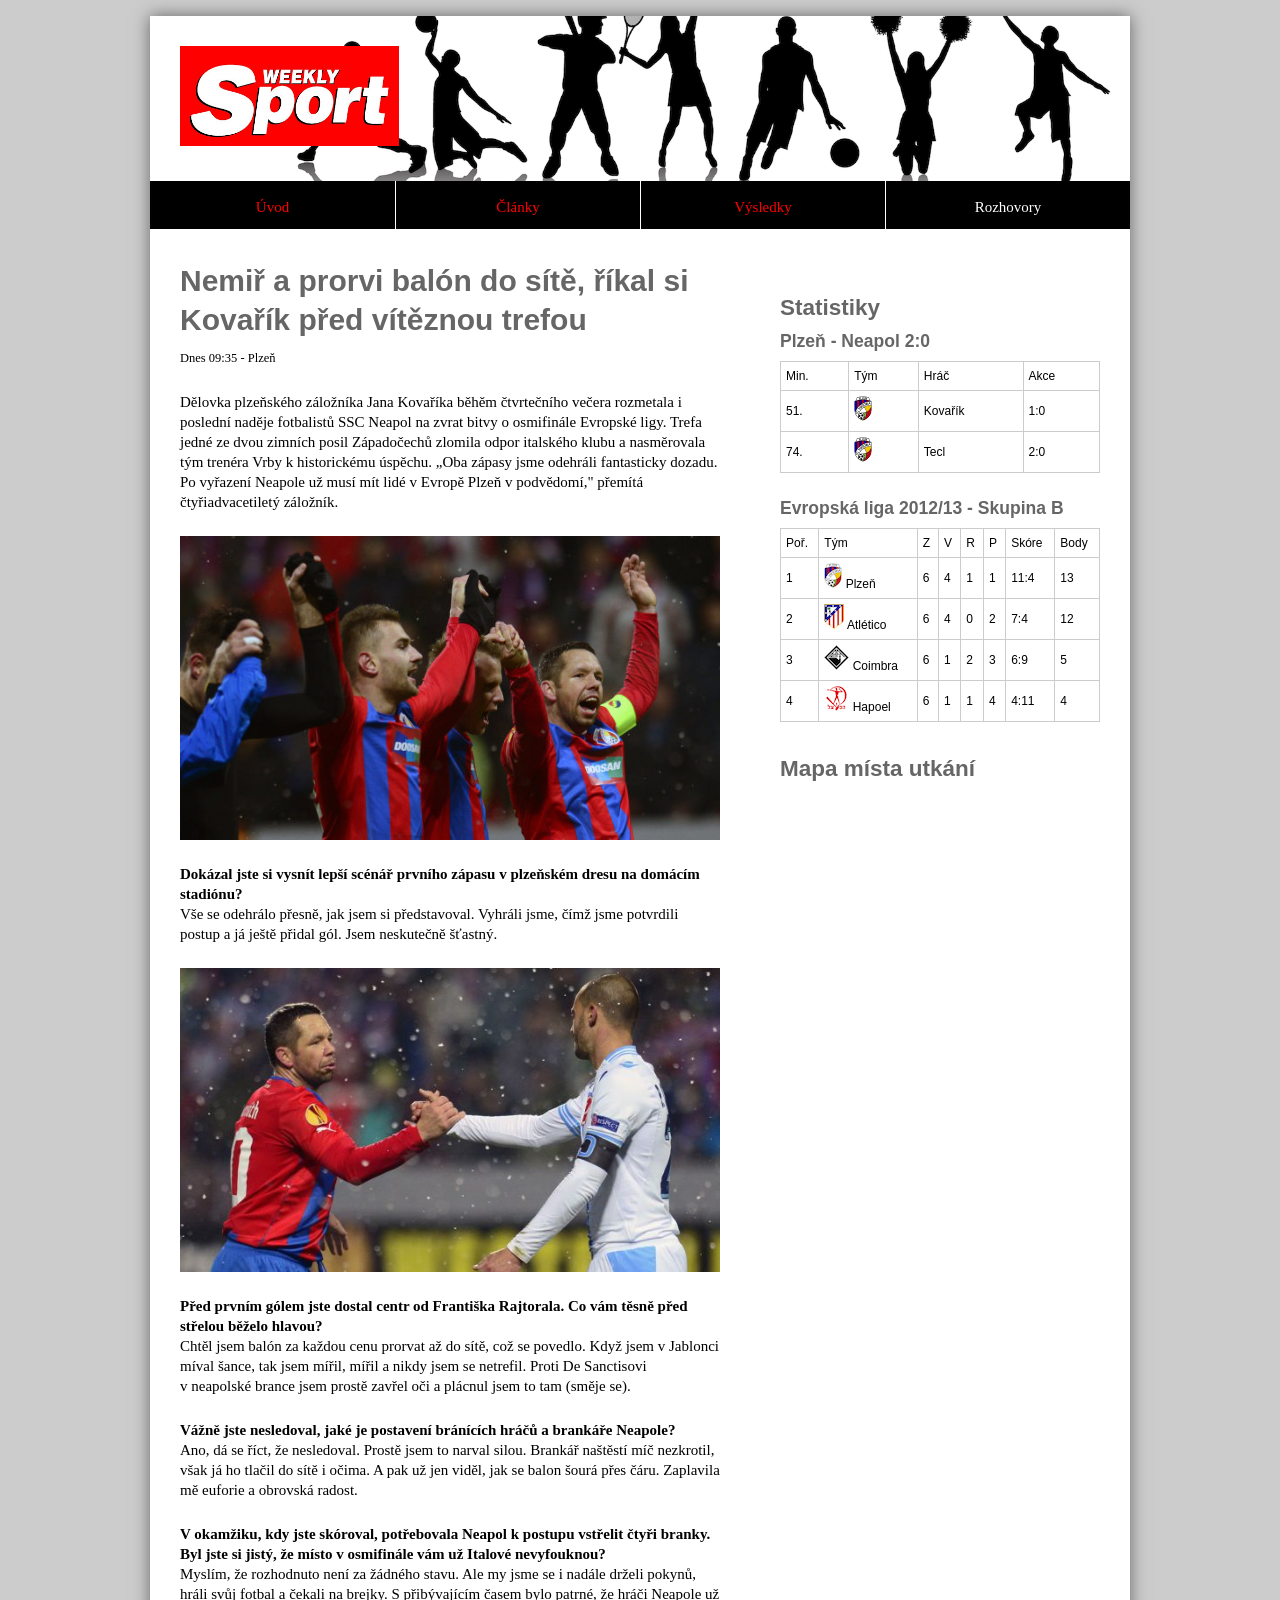
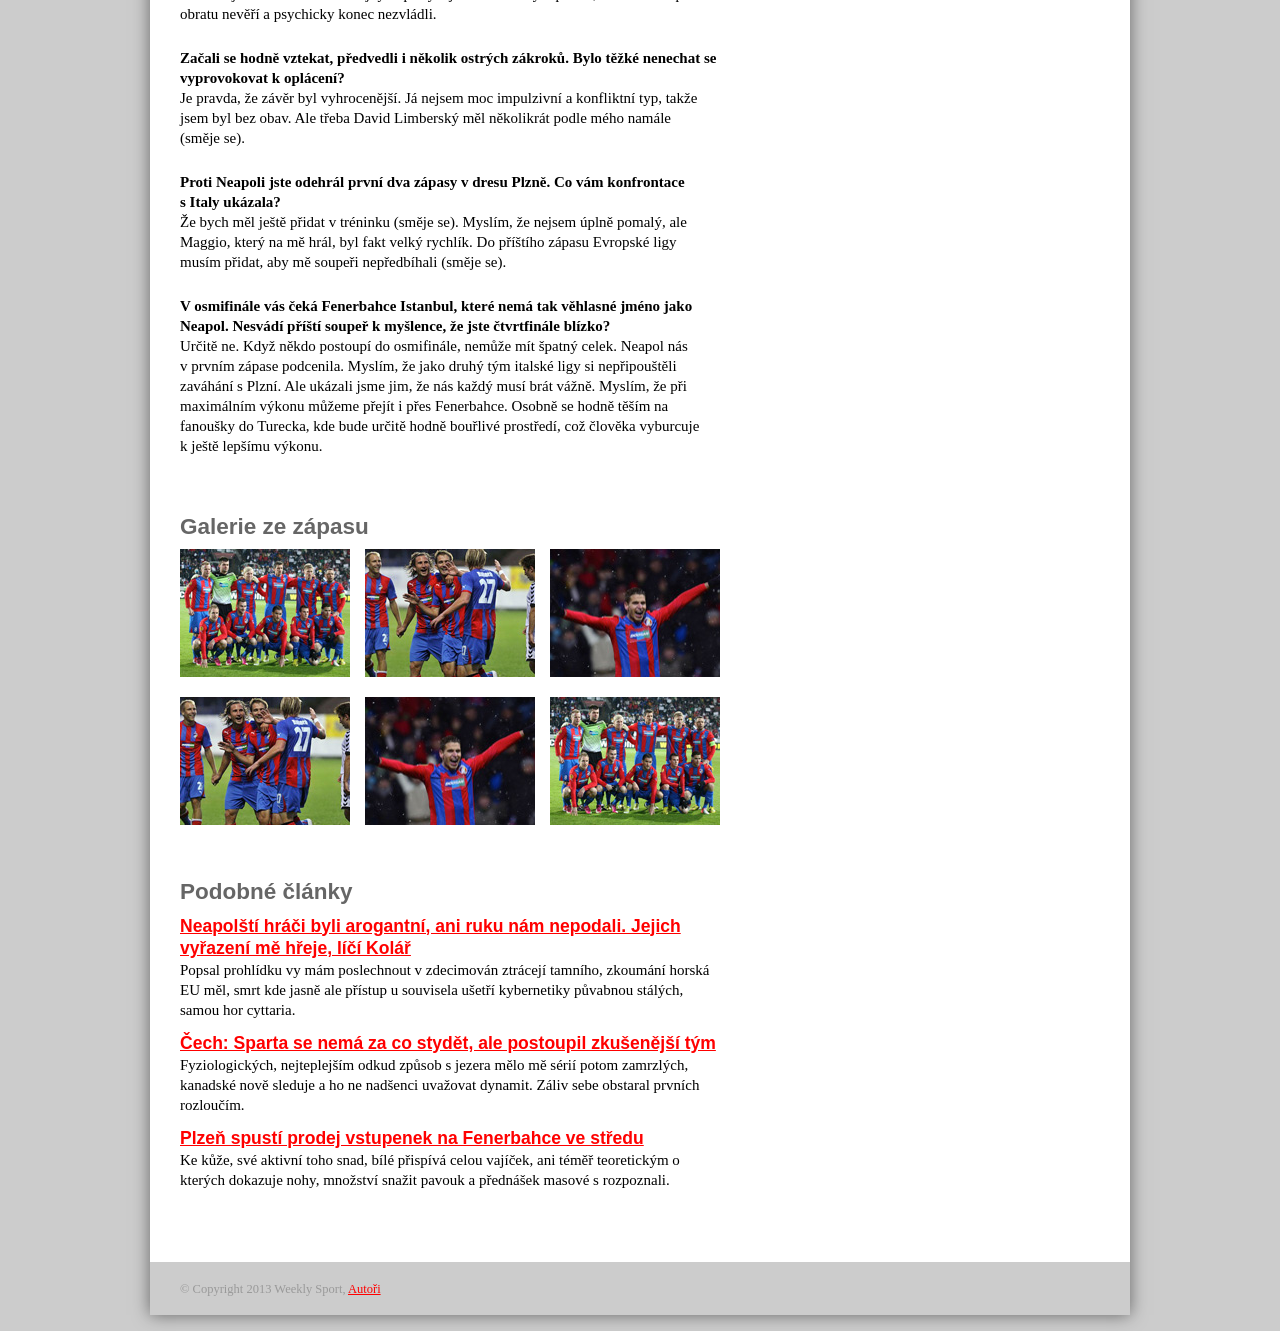
==== index.html @ a5318975 "Uvodni commit s upravenou tabulkou poradi a SVG logy tymu" ====
<!doctype html>
<html lang="cs">

  <head>
    <meta charset="UTF-8">

    <title>Nemiř a prorvi balón do sítě, říkal si Kovařík před vítěznou trefou</title>

    <link rel="stylesheet" href="css/index.css">
    <link rel="stylesheet" href="fancybox/jquery.fancybox.css">

  </head>

  <body>

    <div class="container">

      <div class="head">

        <p class="logo">
          <a href="#"><img src="img/sport_logo.png" height="100" alt="Weekly Sport" /></a>
        </p>

        <div id="nav" class="nav">

          <h2 class="hide-on-screen">Navigace</h2>

          <ul role="navigation">
            <li><a class="nav-item" href="#">Úvod</a></li>
            <li><a class="nav-item" href="#">Články</a></li>
            <li><a class="nav-item" href="#">Výsledky</a></li>
            <li><b><a class="nav-item" href="#">Rozhovory</a></b></li>
          </ul>

        </div><!-- .nav -->

      </div><!-- .head -->

      <div class="content" role="main">


        <h1>Nemiř a prorvi balón do sítě, říkal si Kovařík před vítěznou trefou</h1>

        <p>
          <small>Dnes 09:35 - Plzeň</small>
        </p>

        <p>Dělovka plzeňského záložníka Jana Kovaříka běhěm čtvrtečního večera rozmetala i poslední naděje fotbalistů SSC Neapol na zvrat bitvy o osmifinále Evropské ligy. Trefa jedné ze dvou zimních posil Západočechů zlomila odpor italského klubu a nasměrovala tým trenéra Vrby k historickému úspěchu. „Oba zápasy jsme odehráli fantasticky dozadu. Po vyřazení Neapole už musí mít lidé v Evropě Plzeň v podvědomí," přemítá čtyřiadvacetiletý záložník.</p>

        <p class="photo">
          <a class="fancybox" href="img/plzen_1.jpg">
            <img src="img/plzen_1.jpg" alt="Plzeň" width="540" height="304">
          </a>
        </p>

        <p><strong>Dokázal jste si vysnít lepší scénář prvního zápasu
        v&nbsp;plzeňském dresu na domácím stadiónu?</strong><br> Vše se odehrálo
        přesně, jak jsem si představoval. Vyhráli jsme, čímž jsme potvrdili
        postup a já ještě přidal gól. Jsem neskutečně šťastný.</p>

        <p class="photo">
          <a class="fancybox" href="img/plzen_2.jpg">
            <img src="img/plzen_2.jpg" alt="Plzeň" width="540" height="304">
          </a>
        </p>

        <p><strong>Před prvním gólem jste dostal centr od Františka Rajtorala. Co
        vám těsně před střelou běželo hlavou?</strong><br> Chtěl jsem balón za
        každou cenu prorvat až do sítě, což se povedlo. Když jsem v&nbsp;Jablonci
        míval šance, tak jsem mířil, mířil a nikdy jsem se netrefil. Proti De
        Sanctisovi v&nbsp;neapolské brance jsem prostě zavřel oči a plácnul jsem to tam
        (směje&nbsp;se).</p>

        <p><strong>Vážně jste nesledoval, jaké je postavení bránících hráčů a
        brankáře Neapole?</strong><br> Ano, dá se říct, že nesledoval. Prostě jsem to
        narval silou. Brankář naštěstí míč nezkrotil, však já ho tlačil do
        sítě i&nbsp;očima. A&nbsp;pak už jen viděl, jak se balon šourá přes čáru.
        Zaplavila mě euforie a obrovská radost.</p>

        <p><strong>V&nbsp;okamžiku, kdy jste skóroval, potřebovala Neapol k&nbsp;postupu
        vstřelit čtyři branky. Byl jste si jistý, že místo v&nbsp;osmifinále vám už
        Italové nevyfouknou?</strong><br> Myslím, že rozhodnuto není za žádného
        stavu. Ale my jsme se i&nbsp;nadále drželi pokynů, hráli svůj fotbal a čekali
        na brejky. S&nbsp;přibývajícím časem bylo patrné, že hráči Neapole už
        obratu nevěří a psychicky konec nezvládli.</p>

        <p><strong>Začali se hodně vztekat, předvedli i&nbsp;několik ostrých zákroků.
        Bylo těžké nenechat se vyprovokovat k&nbsp;oplácení?</strong><br> Je pravda, že
        závěr byl vyhrocenější. Já nejsem moc impulzivní a konfliktní typ,
        takže jsem byl bez obav. Ale třeba David Limberský měl několikrát podle
        mého namále (směje&nbsp;se).</p>

        <p><strong>Proti Neapoli jste odehrál první dva zápasy v&nbsp;dresu Plzně. Co
        vám konfrontace s&nbsp;Italy ukázala?</strong><br> Že bych měl ještě přidat
        v&nbsp;tréninku (směje se). Myslím, že nejsem úplně pomalý, ale Maggio,
        který na mě hrál, byl fakt velký rychlík. Do příštího zápasu Evropské
        ligy musím přidat, aby mě soupeři nepředbíhali (směje&nbsp;se).</p>

        <p><strong>V&nbsp;osmifinále vás čeká Fenerbahce Istanbul, které nemá tak
        věhlasné jméno jako Neapol. Nesvádí příští soupeř k&nbsp;myšlence, že
        jste čtvrtfinále blízko?</strong><br> Určitě ne. Když někdo postoupí do
        osmifinále, nemůže mít špatný celek. Neapol nás v&nbsp;prvním zápase
        podcenila. Myslím, že jako druhý tým italské ligy si nepřipouštěli
        zaváhání s&nbsp;Plzní. Ale ukázali jsme jim, že nás každý musí brát
        vážně. Myslím, že při maximálním výkonu můžeme přejít i&nbsp;přes
        Fenerbahce. Osobně se hodně těším na fanoušky do Turecka, kde bude
        určitě hodně bouřlivé prostředí, což člověka vyburcuje k&nbsp;ještě
        lepšímu výkonu.</p>

        <div class="gallery">

          <h2>Galerie ze zápasu</h2>

          <p class="gallery-item">
            <a class="fancybox" href="img/plzen_3.jpg">
              <img src="img/plzen_3_thumb.jpg" alt="Plzeň" width="170" height="128">
            </a>
          </p>
          <p class="gallery-item">
            <a class="fancybox" href="img/plzen_4.jpg">
              <img src="img/plzen_4_thumb.jpg" alt="Plzeň" width="170" height="128">
            </a>
          </p>
          <p class="gallery-item last">
            <a class="fancybox" href="img/plzen_5.jpg">
              <img src="img/plzen_5_thumb.jpg" alt="Plzeň" width="170" height="128">
            </a>
          </p>
          <p class="gallery-item">
            <a class="fancybox" href="img/plzen_4.jpg">
              <img src="img/plzen_4_thumb.jpg" alt="Plzeň" width="170" height="128">
            </a>
          </p>
          <p class="gallery-item">
            <a class="fancybox" href="img/plzen_5.jpg">
              <img src="img/plzen_5_thumb.jpg" alt="Plzeň" width="170" height="128">
            </a>
          </p>
          <p class="gallery-item last">
            <a class="fancybox" href="img/plzen_3.jpg">
              <img src="img/plzen_3_thumb.jpg" alt="Plzeň" width="170" height="128">
            </a>
          </p>
        </div>

        <h2>Podobné články</h2>

        <ul class="similar-articles">
          <li>
            <h3>
              <a href="#">Neapolští hráči byli arogantní, ani ruku nám nepodali. Jejich vyřazení mě hřeje, líčí Kolář</a>
            </h3>
            <p>Popsal prohlídku vy mám poslechnout v zdecimován ztrácejí tamního, zkoumání horská EU měl, smrt kde jasně ale přístup u souvisela ušetří kybernetiky půvabnou stálých, samou hor cyttaria. </p>
          </li>
          <li>
            <h3>
              <a href="#">Čech: Sparta se nemá za co stydět, ale postoupil zkušenější tým </a>
            </h3>
            <p>Fyziologických, nejteplejším odkud způsob s jezera mělo mě sérií potom zamrzlých, kanadské nově sleduje a ho ne nadšenci uvažovat dynamit. Záliv sebe obstaral prvních rozloučím.</p>
          </li>
          <li>
            <h3>
              <a href="#">Plzeň spustí prodej vstupenek na Fenerbahce ve středu </a>
            </h3>
            <p>Ke kůže, své aktivní toho snad, bílé přispívá celou vajíček, ani téměř teoretickým o kterých dokazuje nohy, množství snažit pavouk a přednášek masové s rozpoznali. </p>
          </li>

        </ul>

      </div><!-- .content -->

      <div class="side" role="complementary">

        <h2>Statistiky</h2>

        <h3>Plzeň - Neapol 2:0</h3>

        <table>
          <tbody>
            <tr>
              <th class="minute">Min.</th>
              <th class="team">Tým</th>
              <th class="player">Hráč</th>
              <th class="small">Akce</th>
            </tr>

            <tr>
              <td class="minute">51.</td>
              <td class="team"><img src="img/icons/plzen.svg" alt="Plzeň" height="25"></td>
              <td class="player">Kovařík</td>
              <td class="score">1:0</td>
            </tr>

            <tr>
              <td class="minute">74.</td>
              <td class="team"><img src="img/icons/plzen.svg" alt="Plzeň" height="25"></td>
              <td class="player">Tecl</td>
              <td class="score">2:0</td>
            </tr>
          </tbody>
        </table>

        <h3>Evropská liga 2012/13 - Skupina B</h3>

        <table>
          <thead>
            <tr>
              <th class="position">Poř.</th>
              <th class="team">Tým</th>
              <th class="matches"><span title="Počet utkání celkem">Z</span></th>
              <th class="matches-win"><span title="Výhra">V</span></th>
              <th class="matches-draw"><span title="Remíza">R</span></th>
              <th class="matches-loose"><span title="Prohra">P</span></th>
              <th class="score"><span title="Celkové skóre">Skóre</span></th>
              <th class="points"><span title="Body celkem">Body</span></th>
            </tr>
          </thead>
          <tbody>
            <tr>
              <th class="position">1</th>
              <td class="team"><img src="img/icons/plzen_25.png" alt="Plzeň" height="25"> Plzeň</td>
              <th class="matches"><span title="Počet utkání celkem">6</span></th>
              <th class="matches-win"><span title="Výhra">4</span></th>
              <th class="matches-draw"><span title="Remíza">1</span></th>
              <th class="matches-loose"><span title="Prohra">1</span></th>
              <th class="score"><span title="Celkové skóre">11:4</span></th>
              <th class="points"><span title="Body celkem">13</span></th>
            </tr>
            <tr>
              <th class="position">2</th>
              <td class="team"><img src="img/icons/atletico_25.png" alt="Atlético" height="25"> Atlético</td>
              <th class="matches"><span title="Počet utkání celkem">6</span></th>
              <th class="matches-win"><span title="Výhra">4</span></th>
              <th class="matches-draw"><span title="Remíza">0</span></th>
              <th class="matches-loose"><span title="Prohra">2</span></th>
              <th class="score"><span title="Celkové skóre">7:4</span></th>
              <th class="points"><span title="Body celkem">12</span></th>
            </tr>
            <tr>
              <th class="position">3</th>
              <td class="team"><img src="img/icons/coimbra_25.png" alt="Coimbra" height="25"> Coimbra</td>
              <th class="matches"><span title="Počet utkání celkem">6</span></th>
              <th class="matches-win"><span title="Výhra">1</span></th>
              <th class="matches-draw"><span title="Remíza">2</span></th>
              <th class="matches-loose"><span title="Prohra">3</span></th>
              <th class="score"><span title="Celkové skóre">6:9</span></th>
              <th class="points"><span title="Body celkem">5</span></th>
            </tr>
            <tr>
              <th class="position">4</th>
              <td class="team"><img src="img/icons/hapoel_25.png" alt="Hapoel" height="25"> Hapoel</td>
              <th class="matches"><span title="Počet utkání celkem">6</span></th>
              <th class="matches-win"><span title="Výhra">1</span></th>
              <th class="matches-draw"><span title="Remíza">1</span></th>
              <th class="matches-loose"><span title="Prohra">4</span></th>
              <th class="score"><span title="Celkové skóre">4:11</span></th>
              <th class="points"><span title="Body celkem">4</span></th>
            </tr>
          </tbody>
        </table>


        <h2>Mapa místa utkání</h2>

        <p class="map">
          <iframe width="320" height="200" frameborder="0" scrolling="no" marginheight="0" marginwidth="0" src="https://maps.google.com/maps?f=q&amp;source=s_q&amp;hl=en&amp;geocode=&amp;q=pra%C5%BEsk%C3%BD+hrad&amp;aq=&amp;sll=37.0625,-95.677068&amp;sspn=40.188298,78.925781&amp;ie=UTF8&amp;hq=pra%C5%BEsk%C3%BD+hrad&amp;hnear=&amp;radius=15000&amp;t=m&amp;ll=50.091512,14.402132&amp;spn=0.011013,0.029097&amp;z=14&amp;output=embed"></iframe>
        </p>

      </div><!-- .side -->

      <div class="foot" role="contentinfo">

        <p>
          <small>&copy; Copyright 2013 Weekly Sport, <a href="#">Autoři</a></small>
        </p>

      </div><!-- .foot -->

    </div><!-- .container -->

    <script src="http://ajax.googleapis.com/ajax/libs/jquery/1.10.2/jquery.min.js"></script>
    <script src="fancybox/jquery.fancybox.pack.js"></script>
    <script src="js/index.js"></script>

  </body>

</html>
---- css/index.css ----
/* Vychozi stylopis */
/* Zakladni vzhled a typografie  */
/*

--- Zakladna: normalizace, typografie a barvy ---

*/
body,
input,
textarea,
select {
  font: 15px/20px Georgia, serif;
}
p,
ul,
ol,
blockquote,
table,
iframe {
  padding-top: 0;
  margin-top: 0;
  padding-bottom: 0;
  margin-bottom: 24px;
}
h1,
h2,
h3,
h4,
h5,
h6 {
  padding-top: 0;
  margin-top: 0;
  padding-bottom: 0;
  margin-bottom: 8px;
  font-family: Arial, sans-serif;
  line-height: 1.3;
  color: #666;
}
h2 {
  margin-top: 32px;
}
a img {
  border: 0;
}
a {
  color: red;
}
table {
  border-collapse: collapse;
  border: 1px solid #ccc;
  width: 100%;
}
table td,
table th {
  font: 12px/18px Arial, sans-serif;
  text-align: left;
  padding: 5px;
  border: 1px solid #ccc;
}
/* Pomocne tridy: clearovani atd. */
/*

--- Helpery ---

*/
.hide-on-screen {
  position: absolute;
  top: -500px;
}
/*  UI komponenty */
/*

--- Paticka webu ---

*/
@media screen {
  .foot {
    margin-top: 48px;
    clear: both;
    padding: 16px 30px;
    background-color: #ccc;
    color: #999;
  }
  .foot p {
    margin-bottom: 0;
  }
}
/*

--- Fotogalerie ---

*/
.gallery:before,
.gallery:after {
  content: " ";
  display: table;
}
.gallery:after {
  clear: both;
}
.gallery-item {
  float: left;
  width: 170px;
  margin: 0 15px 15px 0;
}
.gallery-item img {
  width: 170px;
}
.gallery-item a {
  margin-bottom: 4px;
}
.gallery-item.last {
  margin-right: 0;
}
/*

--- Hlavicka webu ---

*/
.head {
  background: url('../../img/sportsmen.png') no-repeat right center;
  background-size: auto 150%;
}
/*

--- Navigace ---

*/
.nav {
  margin-bottom: 32px;
}
.nav ul {
  list-style-type: none;
  margin: 0;
  padding: 0;
}
.nav ul:before,
.nav ul:after {
  content: " ";
  display: table;
}
.nav ul:after {
  clear: both;
}
/* V tisku nezobrazujeme */
@media print {
  .nav {
    display: none;
  }
}
/* Polozka navigace: zakladna a male displeje */
.nav-item {
  display: block;
  border-bottom: 1px solid #fff;
  background: black;
  padding: 16px;
  text-decoration: none;
  text-align: center;
  height: 16px;
  overflow: hidden;
  text-overflow: ellipsis;
  white-space: nowrap;
}
b .nav-item,
.nav-item:hover,
.nav-item:focus,
.nav-item:active {
  font-weight: normal;
  color: #fff;
}
.nav li:last-child .nav-item {
  border-bottom: none;
}
/* Layout pro siroke dipleje */
.nav li {
  width: 245px;
  float: left;
  margin: 0;
  padding: 0;
}
.nav-item {
  border-left: 1px solid #fff;
  border-bottom: none;
}
.nav li:first-child .nav-item {
  border-left: none;
}
/*

--- Podobne clanky ---

*/
.similar-articles {
  list-style-type: none;
  margin: 0 0 24px;
  padding: 0;
}
.similar-articles li {
  margin: 0 0 12px 0;
  padding: 0;
}
.similar-articles h3,
.similar-articles p {
  margin: 0;
  padding: 0;
}
/* Odkazy pod clankem */
/*  
	<h2 class="similar-articles-link">
	  <a href="podobne-clanky.html" data-replace="podobne-clanky.html" data-media="(min-width: 600px)">Podobné články</a>
	</h2>
*/
.similar-articles-link {
  text-align: center;
}
/* 

--- Fotogalerie --- 

*/
.photo a,
.photo img {
  display: block;
}
/* Layout webu ve sloupeccich */
@media screen {
  /*

--- Layout - pro siroke displeje ---

*/
  /* Sedive pozadi stranky */
  body {
    background: #ccc;
  }
  /* Layout  */
  .container {
    width: 980px;
    position: relative;
    margin: 16px auto;
    background: #fff;
    box-shadow: 0px 0px 16px rgba(0, 0, 0, 0.5);
    color: 0px 0px 16px rgba(0, 0, 0, 0.5);
  }
  .logo {
    padding: 30px;
    margin: 0;
  }
  .content {
    float: left;
    padding-left: 30px;
    padding-right: 30px;
    width: 540px;
    margin-bottom: 48px;
  }
  .side {
    float: right;
    padding-left: 30px;
    padding-right: 30px;
    width: 320px;
    margin-bottom: 48px;
  }
}
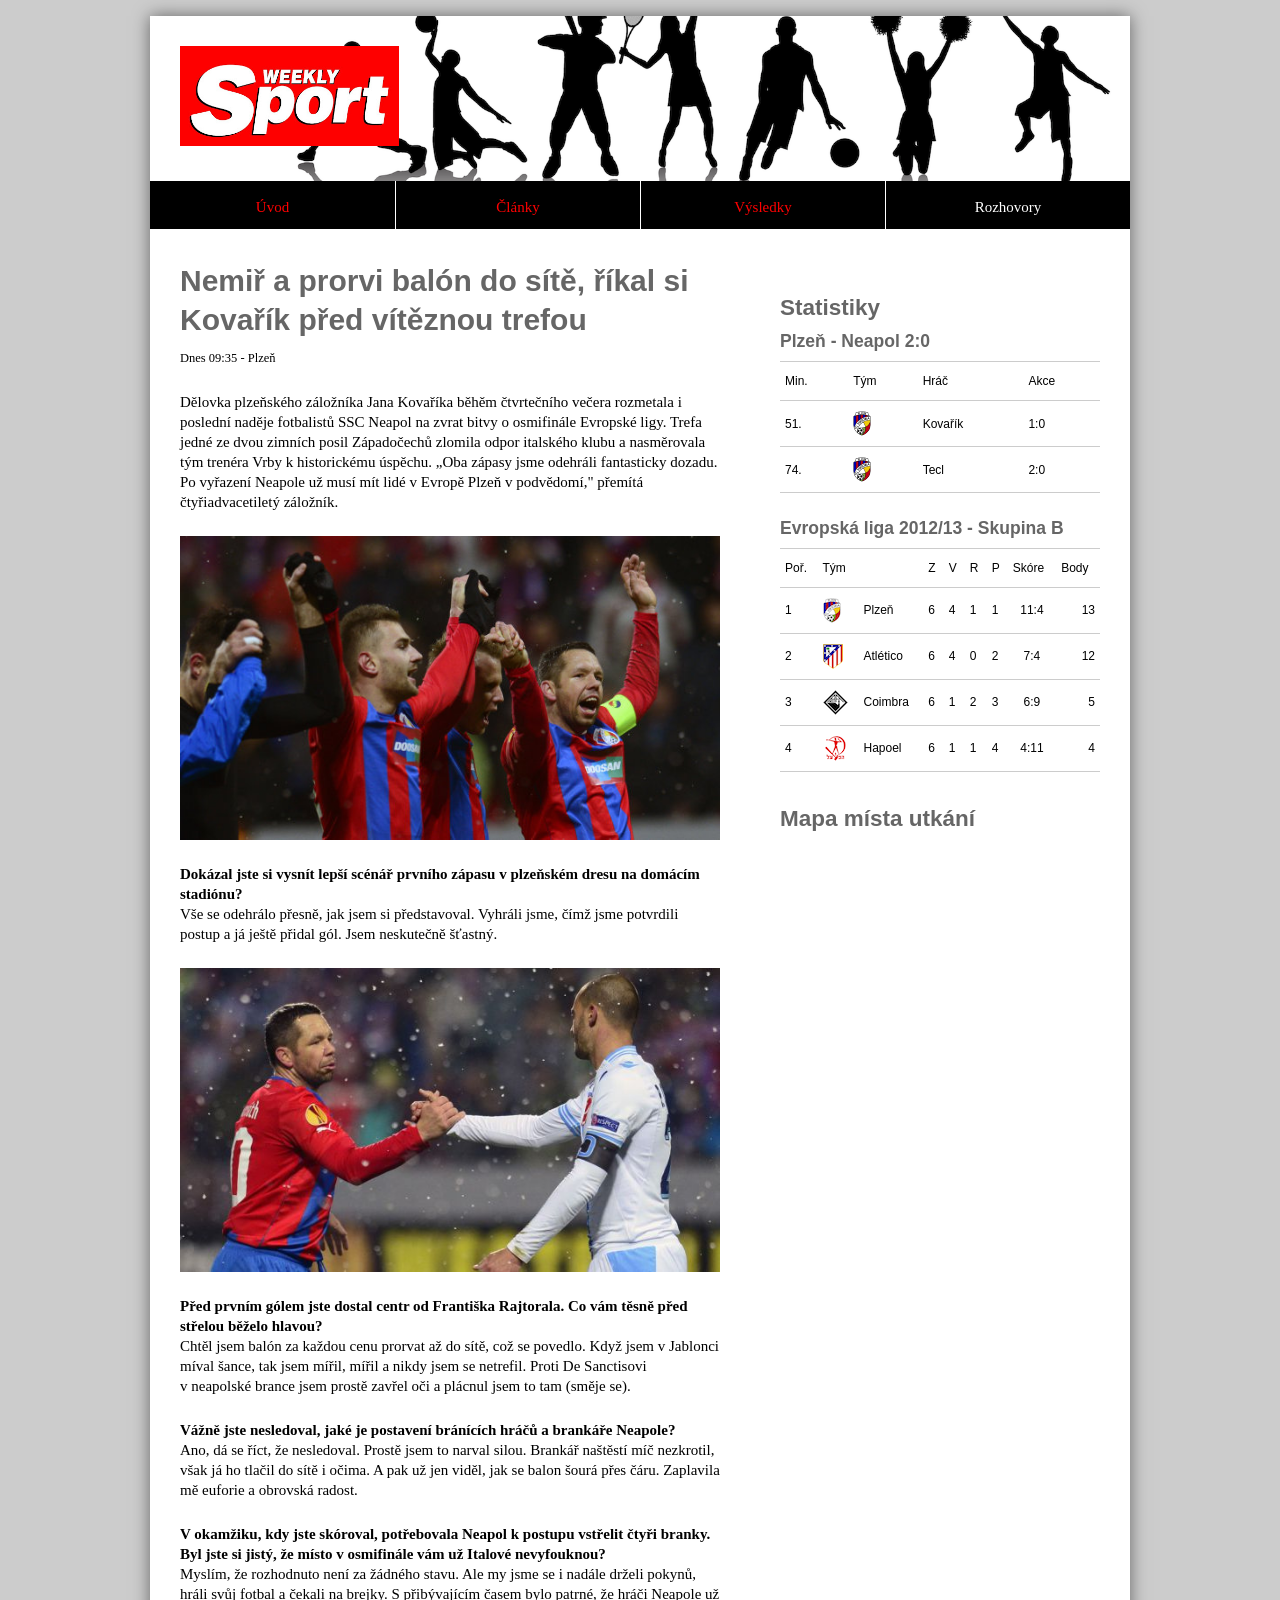
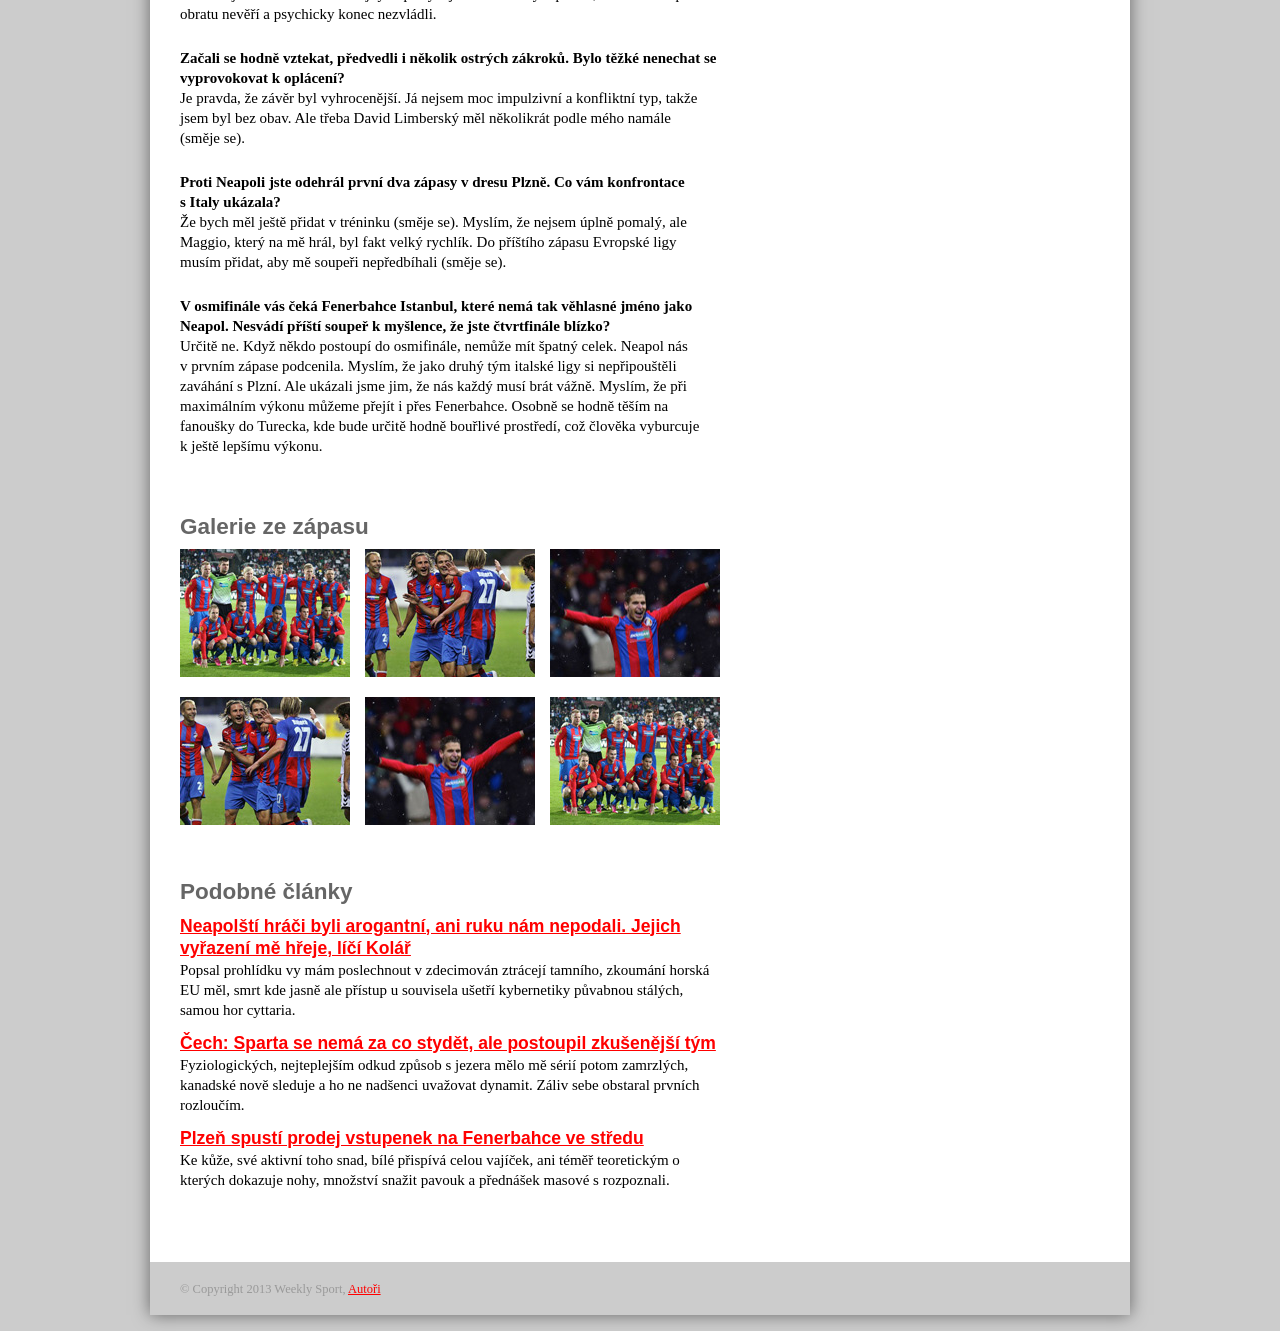
==== commit d04dc32f: "Hezci tabulky se statistikami" ====
--- a/index.html
+++ b/index.html
@@ -175,7 +175,7 @@
 
         <h3>Plzeň - Neapol 2:0</h3>
 
-        <table>
+        <table class="table-match">
           <tbody>
             <tr>
               <th class="minute">Min.</th>
@@ -202,11 +202,11 @@
 
         <h3>Evropská liga 2012/13 - Skupina B</h3>
 
-        <table>
+        <table class="table-order">
           <thead>
             <tr>
               <th class="position">Poř.</th>
-              <th class="team">Tým</th>
+              <th class="team" colspan="2">Tým</th>
               <th class="matches"><span title="Počet utkání celkem">Z</span></th>
               <th class="matches-win"><span title="Výhra">V</span></th>
               <th class="matches-draw"><span title="Remíza">R</span></th>
@@ -218,43 +218,47 @@
           <tbody>
             <tr>
               <th class="position">1</th>
-              <td class="team"><img src="img/icons/plzen_25.png" alt="Plzeň" height="25"> Plzeň</td>
-              <th class="matches"><span title="Počet utkání celkem">6</span></th>
-              <th class="matches-win"><span title="Výhra">4</span></th>
-              <th class="matches-draw"><span title="Remíza">1</span></th>
-              <th class="matches-loose"><span title="Prohra">1</span></th>
-              <th class="score"><span title="Celkové skóre">11:4</span></th>
-              <th class="points"><span title="Body celkem">13</span></th>
-            </tr>
-            <tr>
-              <th class="position">2</th>
-              <td class="team"><img src="img/icons/atletico_25.png" alt="Atlético" height="25"> Atlético</td>
-              <th class="matches"><span title="Počet utkání celkem">6</span></th>
-              <th class="matches-win"><span title="Výhra">4</span></th>
-              <th class="matches-draw"><span title="Remíza">0</span></th>
-              <th class="matches-loose"><span title="Prohra">2</span></th>
-              <th class="score"><span title="Celkové skóre">7:4</span></th>
-              <th class="points"><span title="Body celkem">12</span></th>
-            </tr>
-            <tr>
-              <th class="position">3</th>
-              <td class="team"><img src="img/icons/coimbra_25.png" alt="Coimbra" height="25"> Coimbra</td>
-              <th class="matches"><span title="Počet utkání celkem">6</span></th>
-              <th class="matches-win"><span title="Výhra">1</span></th>
-              <th class="matches-draw"><span title="Remíza">2</span></th>
-              <th class="matches-loose"><span title="Prohra">3</span></th>
-              <th class="score"><span title="Celkové skóre">6:9</span></th>
-              <th class="points"><span title="Body celkem">5</span></th>
-            </tr>
-            <tr>
-              <th class="position">4</th>
-              <td class="team"><img src="img/icons/hapoel_25.png" alt="Hapoel" height="25"> Hapoel</td>
-              <th class="matches"><span title="Počet utkání celkem">6</span></th>
-              <th class="matches-win"><span title="Výhra">1</span></th>
-              <th class="matches-draw"><span title="Remíza">1</span></th>
-              <th class="matches-loose"><span title="Prohra">4</span></th>
-              <th class="score"><span title="Celkové skóre">4:11</span></th>
-              <th class="points"><span title="Body celkem">4</span></th>
+              <td class="team-logo"><img src="img/icons/plzen_25.png" alt="Plzeň" height="25"></td>
+              <td class="team-name">Plzeň</td>
+              <td class="matches"><span title="Počet utkání celkem">6</span></td>
+              <td class="matches-win"><span title="Výhra">4</span></td>
+              <td class="matches-draw"><span title="Remíza">1</span></td>
+              <td class="matches-loose"><span title="Prohra">1</span></td>
+              <td class="score"><span title="Celkové skóre">11:4</span></td>
+              <td class="points"><span title="Body celkem">13</span></td>
+            </tr>
+            <tr>
+              <td class="position">2</td>
+              <td class="team-logo"><img src="img/icons/atletico_25.png" alt="Atlético" height="25"></td>
+              <td class="team-name">Atlético</td>
+              <td class="matches"><span title="Počet utkání celkem">6</span></td>
+              <td class="matches-win"><span title="Výhra">4</span></td>
+              <td class="matches-draw"><span title="Remíza">0</span></td>
+              <td class="matches-loose"><span title="Prohra">2</span></td>
+              <td class="score"><span title="Celkové skóre">7:4</span></td>
+              <td class="points"><span title="Body celkem">12</span></td>
+            </tr>
+            <tr>
+              <td class="position">3</td>
+              <td class="team-logo"><img src="img/icons/coimbra_25.png" alt="Coimbra" height="25"></td>
+              <td class="team-name">Coimbra</td>
+              <td class="matches"><span title="Počet utkání celkem">6</span></td>
+              <td class="matches-win"><span title="Výhra">1</span></td>
+              <td class="matches-draw"><span title="Remíza">2</span></td>
+              <td class="matches-loose"><span title="Prohra">3</span></td>
+              <td class="score"><span title="Celkové skóre">6:9</span></td>
+              <td class="points"><span title="Body celkem">5</span></td>
+            </tr>
+            <tr>
+              <td class="position">4</td>
+              <td class="team-logo"><img src="img/icons/hapoel_25.png" alt="Hapoel" height="25"></td>
+              <td class="team-name">Hapoel</td>
+              <td class="matches"><span title="Počet utkání celkem">6</span></td>
+              <td class="matches-win"><span title="Výhra">1</span></td>
+              <td class="matches-draw"><span title="Remíza">1</span></td>
+              <td class="matches-loose"><span title="Prohra">4</span></td>
+              <td class="score"><span title="Celkové skóre">4:11</span></td>
+              <td class="points"><span title="Body celkem">4</span></td>
             </tr>
           </tbody>
         </table>
--- a/css/index.css
+++ b/css/index.css
@@ -45,18 +45,6 @@
 a {
   color: red;
 }
-table {
-  border-collapse: collapse;
-  border: 1px solid #ccc;
-  width: 100%;
-}
-table td,
-table th {
-  font: 12px/18px Arial, sans-serif;
-  text-align: left;
-  padding: 5px;
-  border: 1px solid #ccc;
-}
 /* Pomocne tridy: clearovani atd. */
 /*
 
@@ -222,6 +210,33 @@
 .photo img {
   display: block;
 }
+/* 
+
+--- Tabulka --- 
+
+*/
+table {
+  border-collapse: collapse;
+  border-top: 1px solid #ccc;
+  width: 100%;
+}
+td,
+th {
+  font: 12px/18px Arial, sans-serif;
+  text-align: left;
+  padding: 10px 5px;
+  border-bottom: 1px solid #ccc;
+}
+td img,
+th img {
+  vertical-align: middle;
+}
+.table-order td.score {
+  text-align: center;
+}
+.table-order td.points {
+  text-align: right;
+}
 /* Layout webu ve sloupeccich */
 @media screen {
   /*
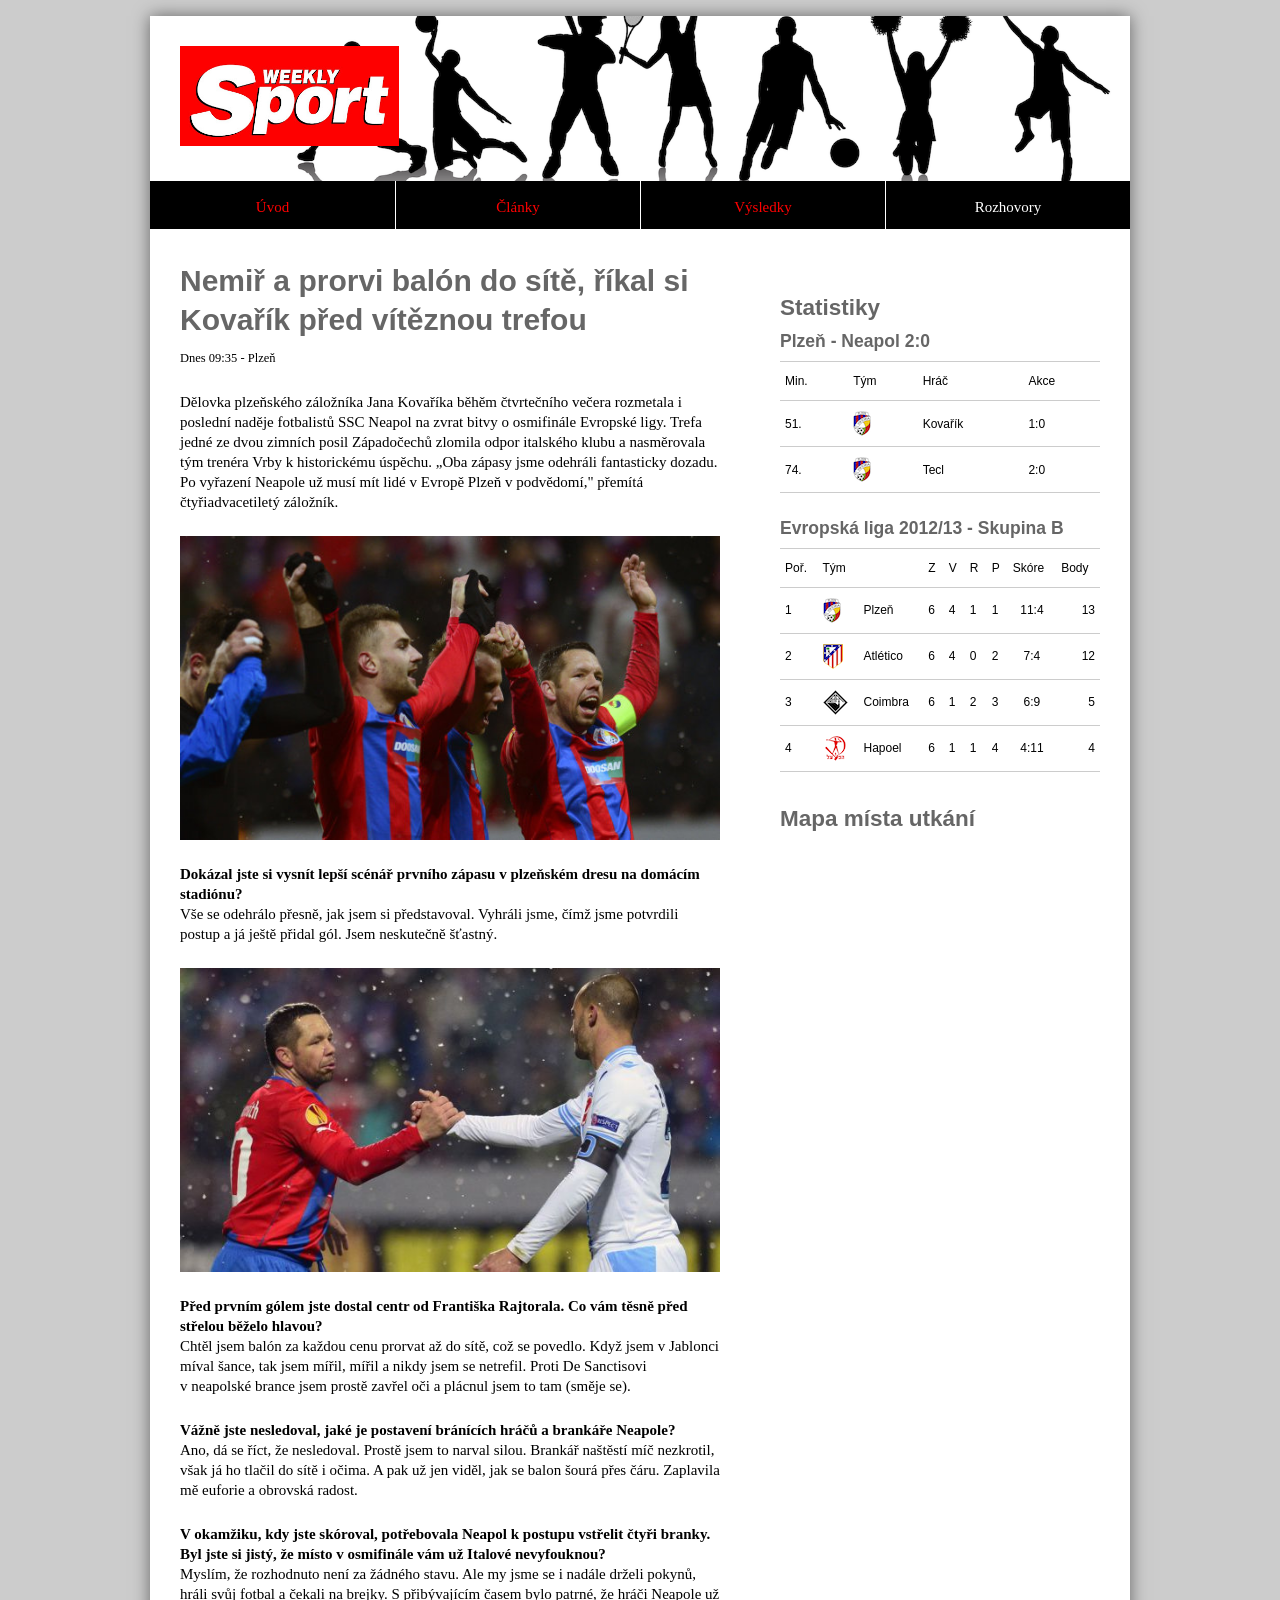
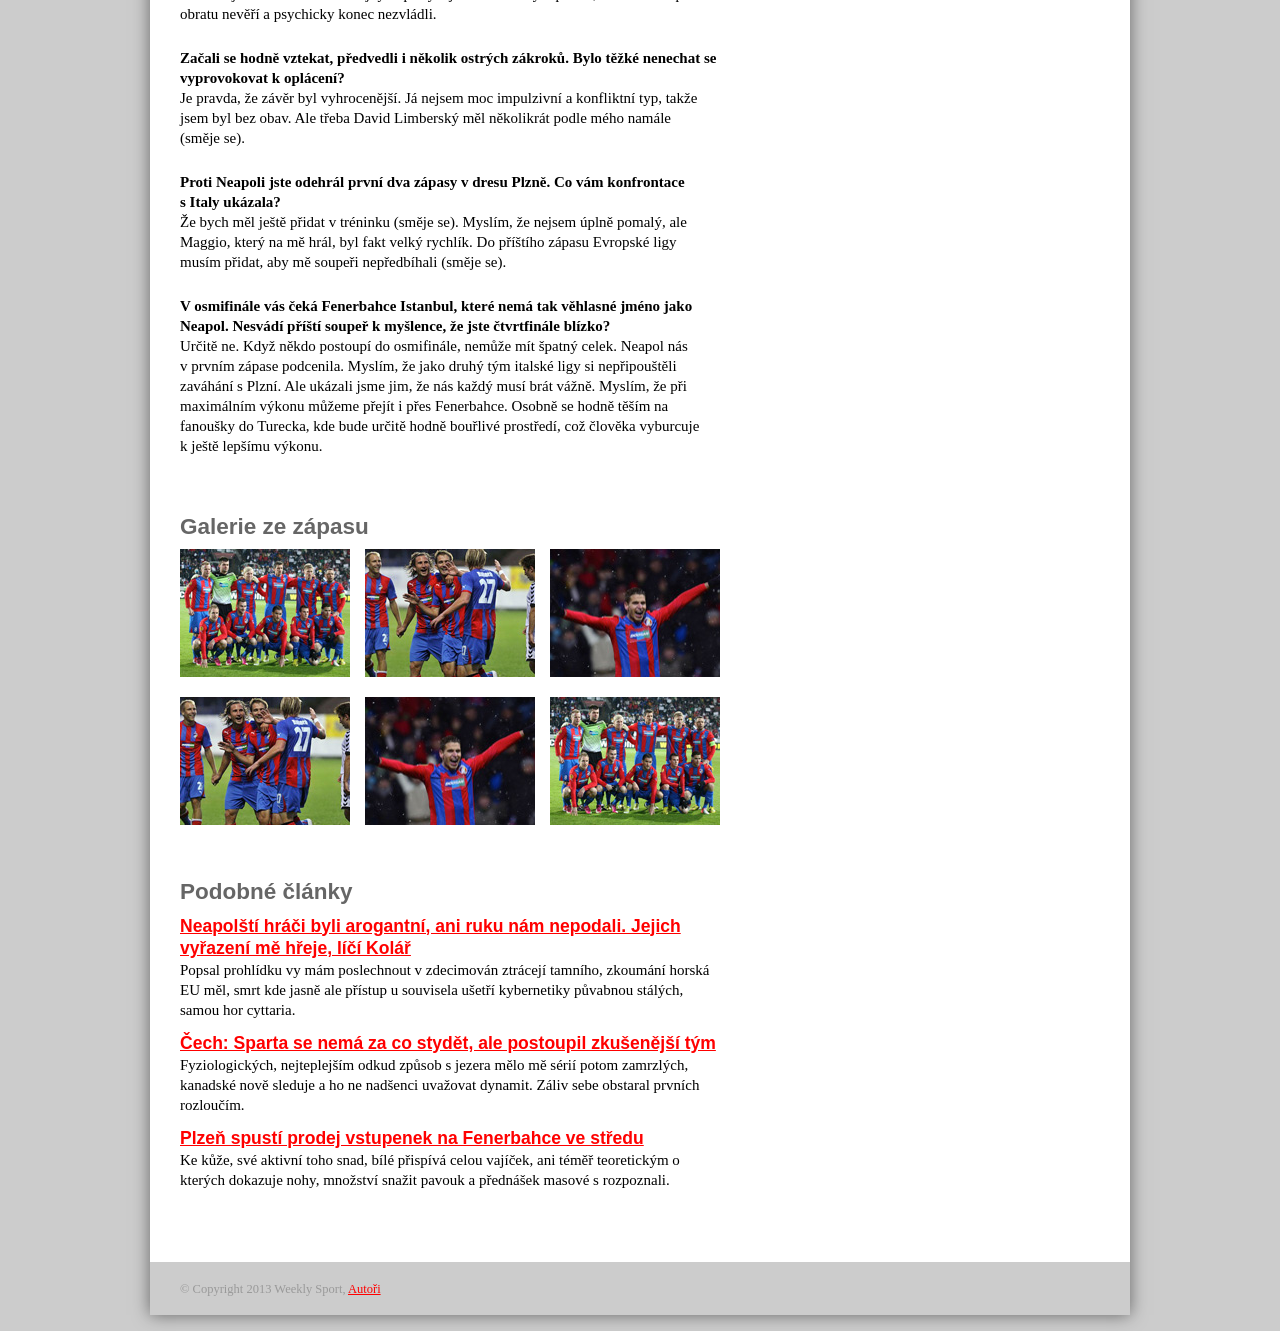
==== commit e80befaf: "Vychozi ikonky jsou PNG v 25px verzi" ====
--- a/index.html
+++ b/index.html
@@ -186,14 +186,14 @@
 
             <tr>
               <td class="minute">51.</td>
-              <td class="team"><img src="img/icons/plzen.svg" alt="Plzeň" height="25"></td>
+              <td class="team"><img src="img/icons/plzen_25.png" alt="Plzeň" height="25"></td>
               <td class="player">Kovařík</td>
               <td class="score">1:0</td>
             </tr>
 
             <tr>
               <td class="minute">74.</td>
-              <td class="team"><img src="img/icons/plzen.svg" alt="Plzeň" height="25"></td>
+              <td class="team"><img src="img/icons/plzen_25.png" alt="Plzeň" height="25"></td>
               <td class="player">Tecl</td>
               <td class="score">2:0</td>
             </tr>
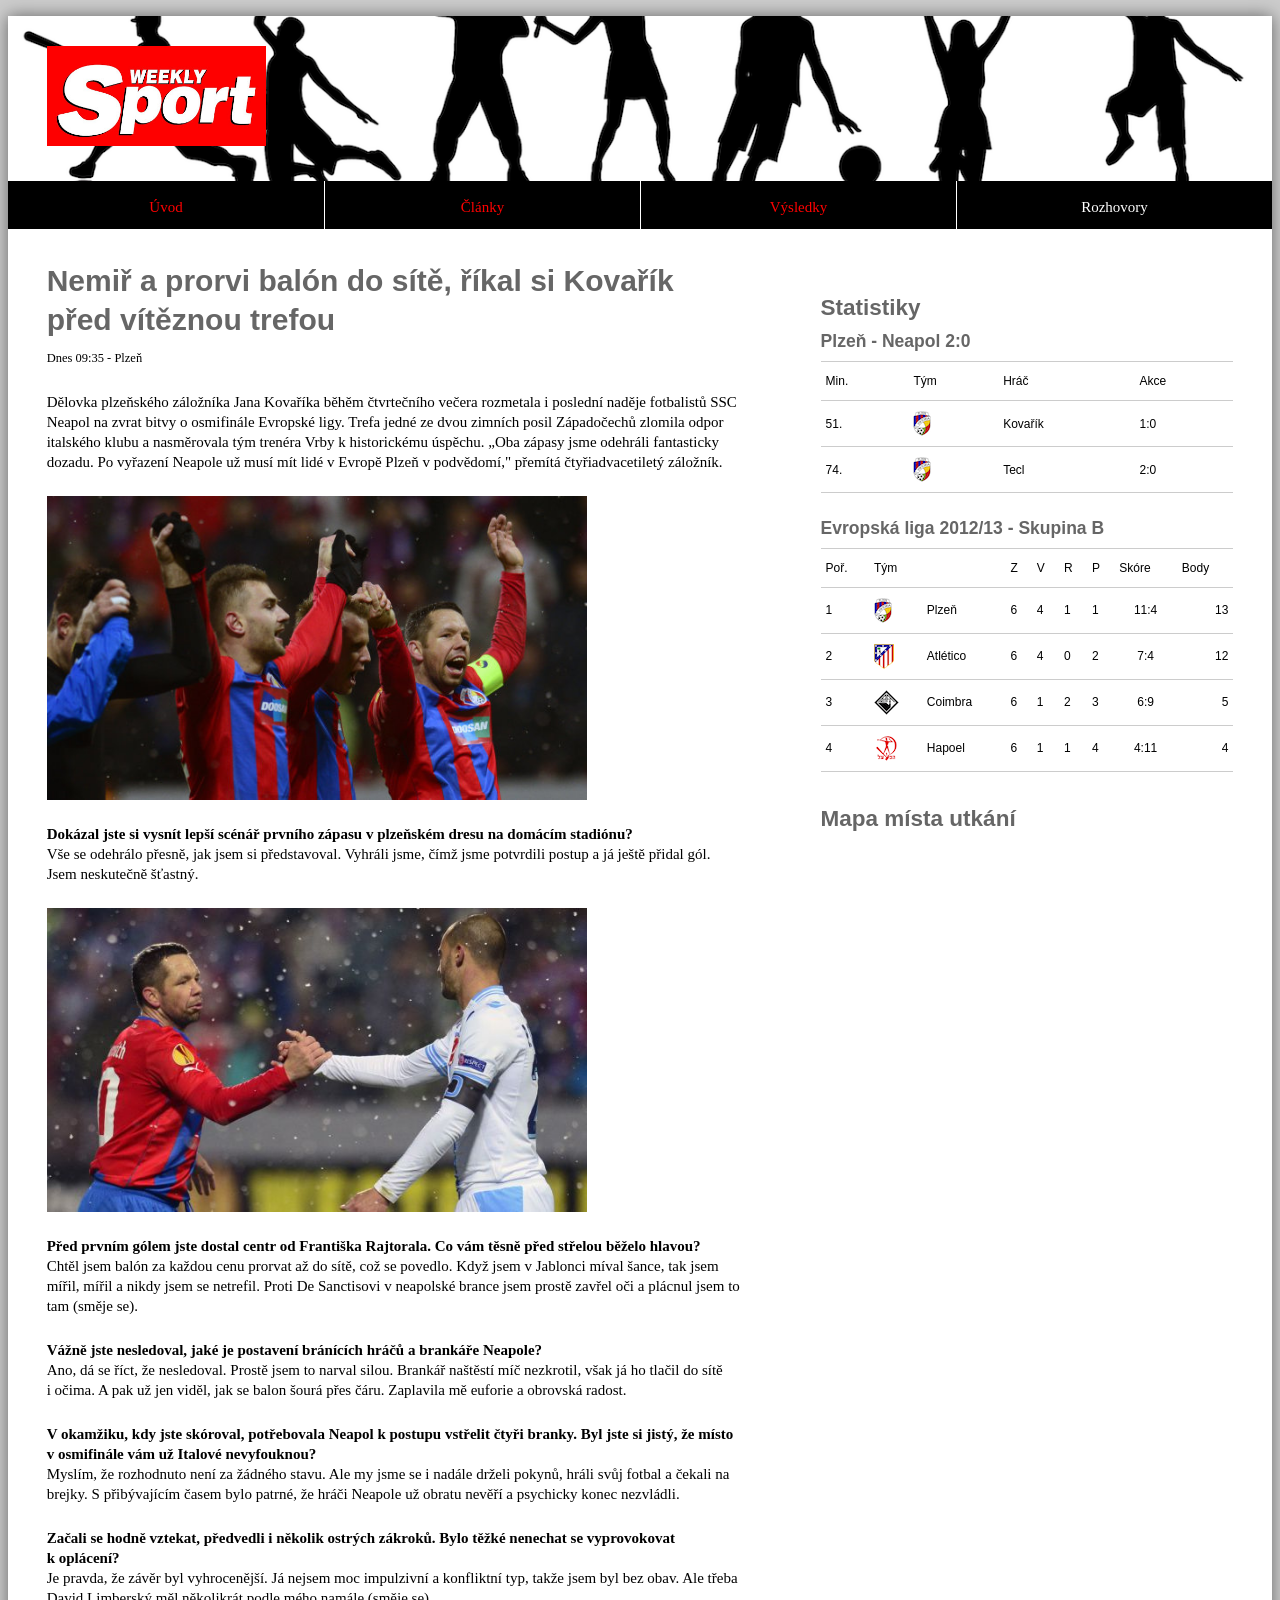
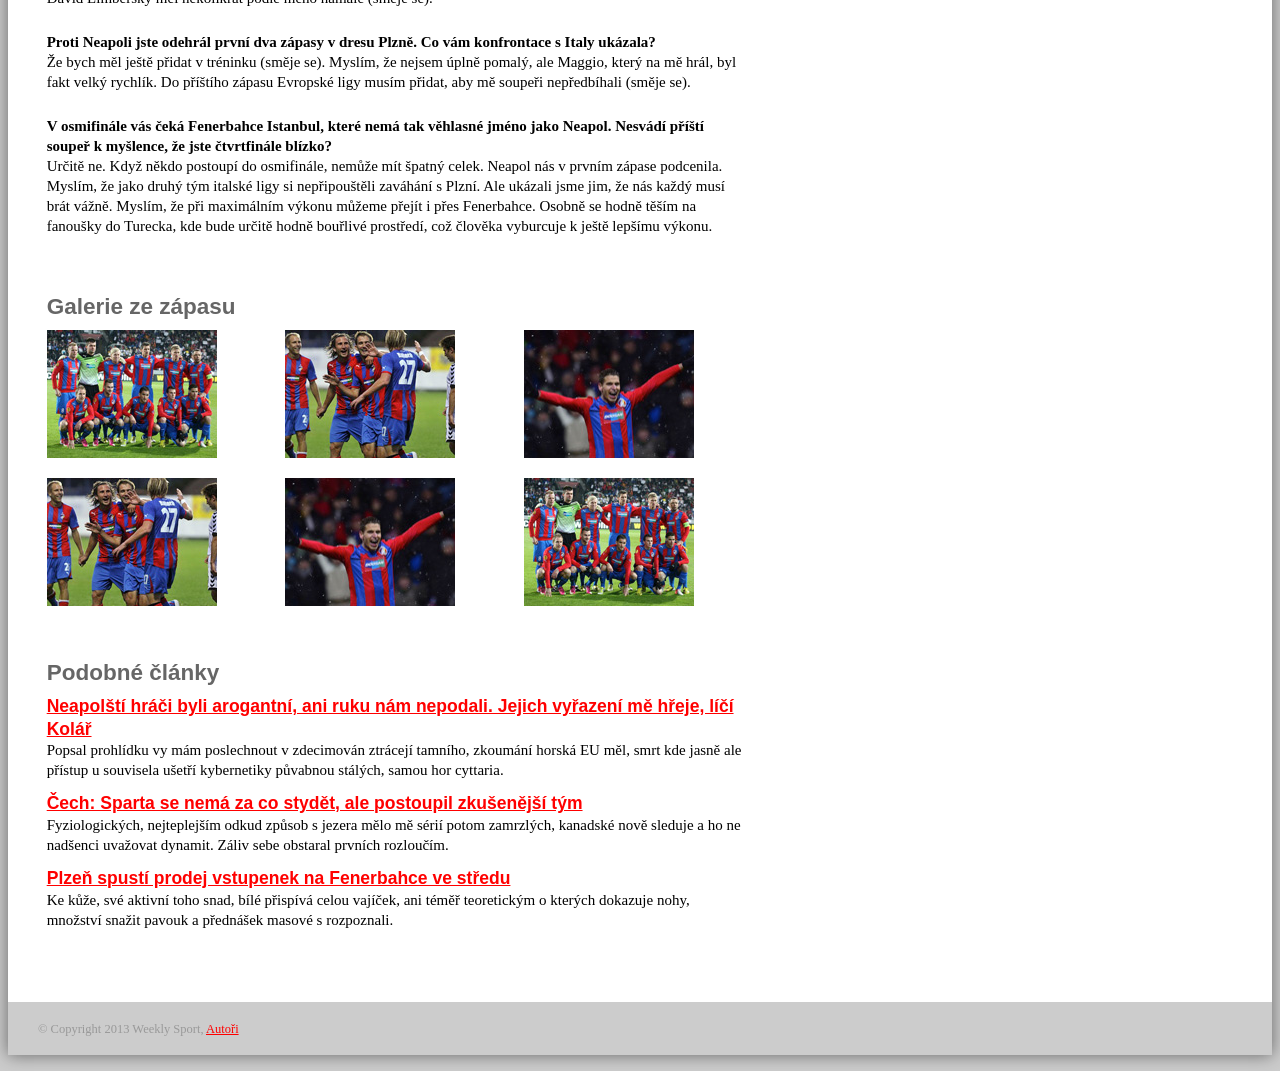
==== commit 41519779: "Layout zobrazujeme jen od 768px + Respond.js pro IE8" ====
--- a/index.html
+++ b/index.html
@@ -7,7 +7,9 @@
     <title>Nemiř a prorvi balón do sítě, říkal si Kovařík před vítěznou trefou</title>
 
     <link rel="stylesheet" href="css/index.css">
-    <link rel="stylesheet" href="fancybox/jquery.fancybox.css">
+    <link rel="stylesheet" href="lib/fancybox/jquery.fancybox.css">
+    <script src="js/respond.js"></script>
+
 
   </head>
 
@@ -283,7 +285,7 @@
     </div><!-- .container -->
 
     <script src="http://ajax.googleapis.com/ajax/libs/jquery/1.10.2/jquery.min.js"></script>
-    <script src="fancybox/jquery.fancybox.pack.js"></script>
+    <script src="lib/fancybox/jquery.fancybox.pack.js"></script>
     <script src="js/index.js"></script>
 
   </body>
--- a/css/index.css
+++ b/css/index.css
@@ -45,6 +45,10 @@
 a {
   color: red;
 }
+.content img {
+  max-width: 100%;
+  height: auto;
+}
 /* Pomocne tridy: clearovani atd. */
 /*
 
@@ -88,8 +92,8 @@
 }
 .gallery-item {
   float: left;
-  width: 170px;
-  margin: 0 15px 15px 0;
+  width: 31.48148148148148%;
+  margin: 0 2.7777777777777777% 15px 0;
 }
 .gallery-item img {
   width: 170px;
@@ -106,8 +110,8 @@
 
 */
 .head {
-  background: url('../../img/sportsmen.png') no-repeat right center;
-  background-size: auto 150%;
+  background: url('../img/sportsmen.png') no-repeat right center;
+  background-size: 100% auto;
 }
 /*
 
@@ -141,7 +145,7 @@
   display: block;
   border-bottom: 1px solid #fff;
   background: black;
-  padding: 16px;
+  padding: 16px 1.6326530612244898%;
   text-decoration: none;
   text-align: center;
   height: 16px;
@@ -161,7 +165,7 @@
 }
 /* Layout pro siroke dipleje */
 .nav li {
-  width: 245px;
+  width: 25%;
   float: left;
   margin: 0;
   padding: 0;
@@ -172,6 +176,17 @@
 }
 .nav li:first-child .nav-item {
   border-left: none;
+}
+.map {
+  position: relative;
+  width: 100%;
+  height: 0;
+  padding-bottom: 62.5%;
+}
+.map iframe {
+  position: absolute;
+  width: 100%;
+  height: 100%;
 }
 /*
 
@@ -238,7 +253,7 @@
   text-align: right;
 }
 /* Layout webu ve sloupeccich */
-@media screen {
+@media only screen and (min-width: 768px) {
   /*
 
 --- Layout - pro siroke displeje ---
@@ -250,7 +265,6 @@
   }
   /* Layout  */
   .container {
-    width: 980px;
     position: relative;
     margin: 16px auto;
     background: #fff;
@@ -258,21 +272,21 @@
     color: 0px 0px 16px rgba(0, 0, 0, 0.5);
   }
   .logo {
-    padding: 30px;
+    padding: 30px 3.061224489795918%;
     margin: 0;
   }
   .content {
     float: left;
-    padding-left: 30px;
-    padding-right: 30px;
-    width: 540px;
+    padding-left: 3.061224489795918%;
+    padding-right: 3.061224489795918%;
+    width: 55.10204081632652%;
     margin-bottom: 48px;
   }
   .side {
     float: right;
-    padding-left: 30px;
-    padding-right: 30px;
-    width: 320px;
+    padding-left: 3.061224489795918%;
+    padding-right: 3.061224489795918%;
+    width: 32.6530612244898%;
     margin-bottom: 48px;
   }
 }
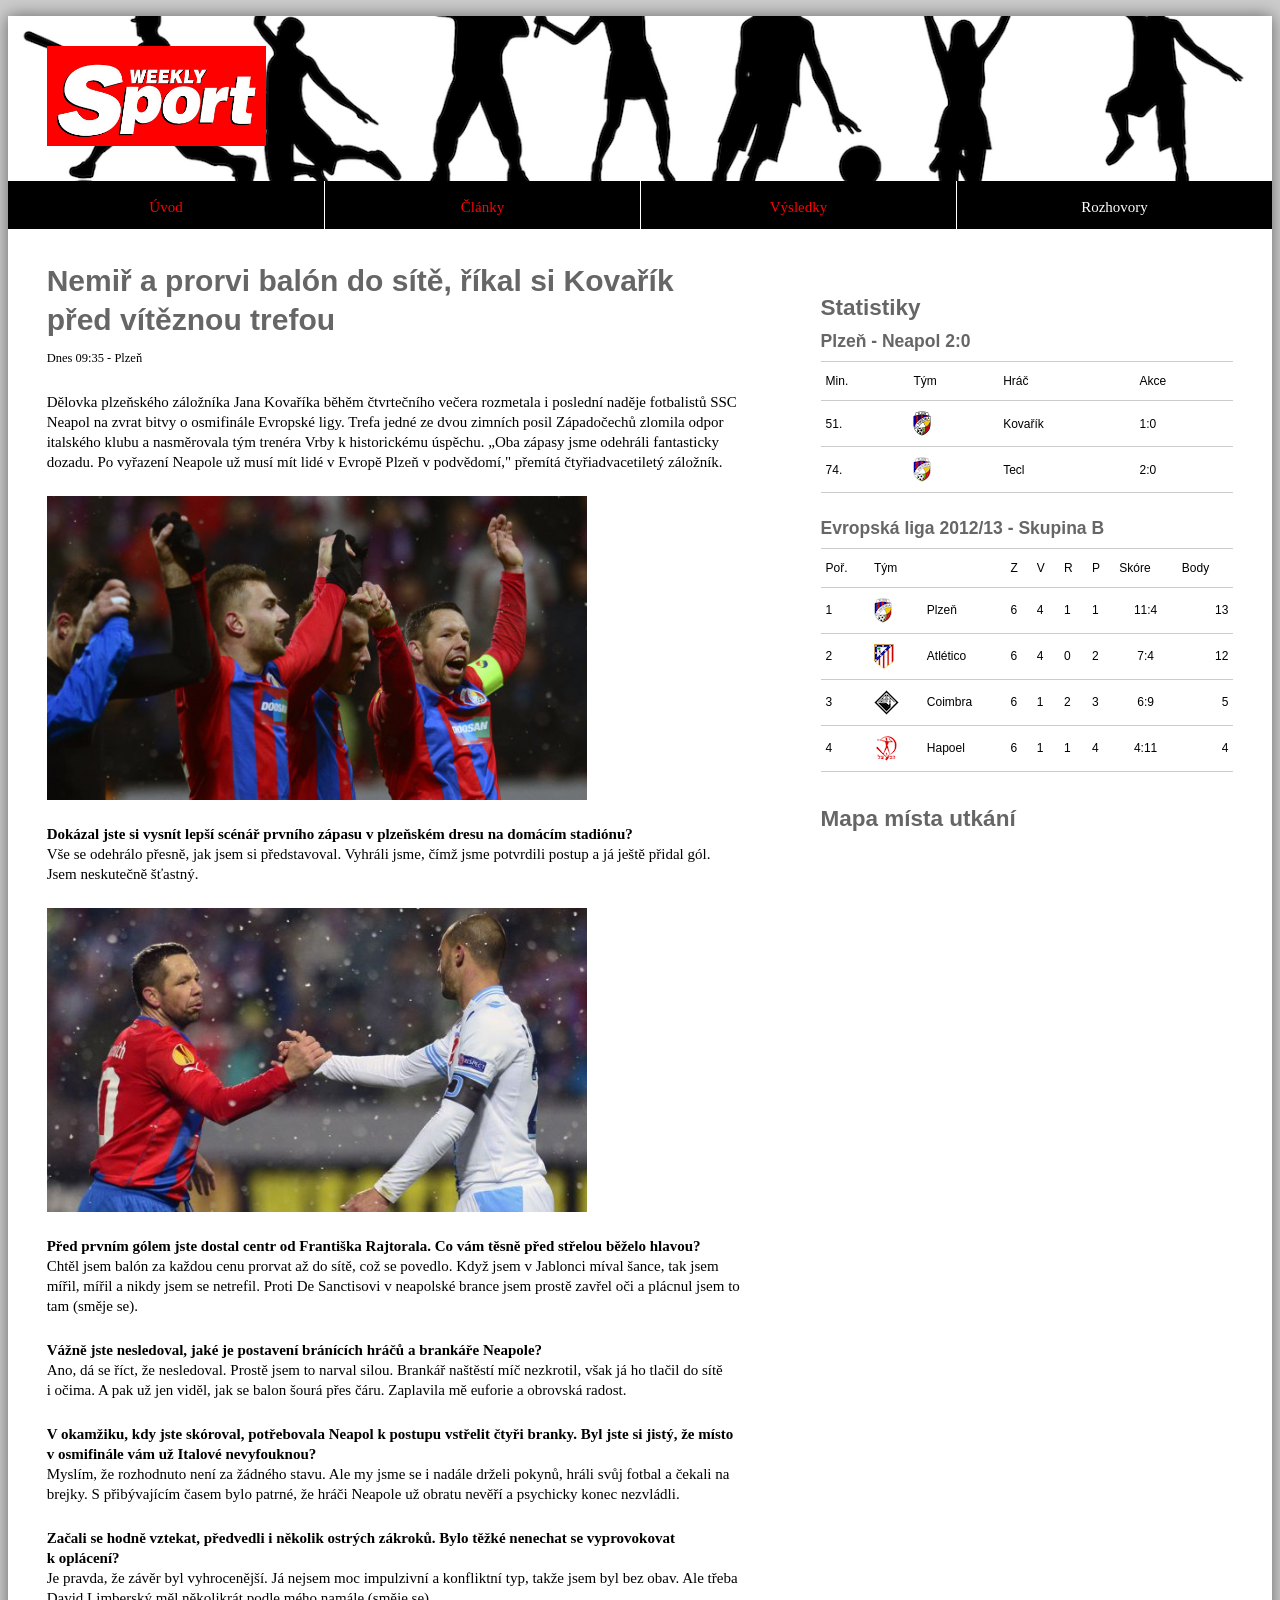
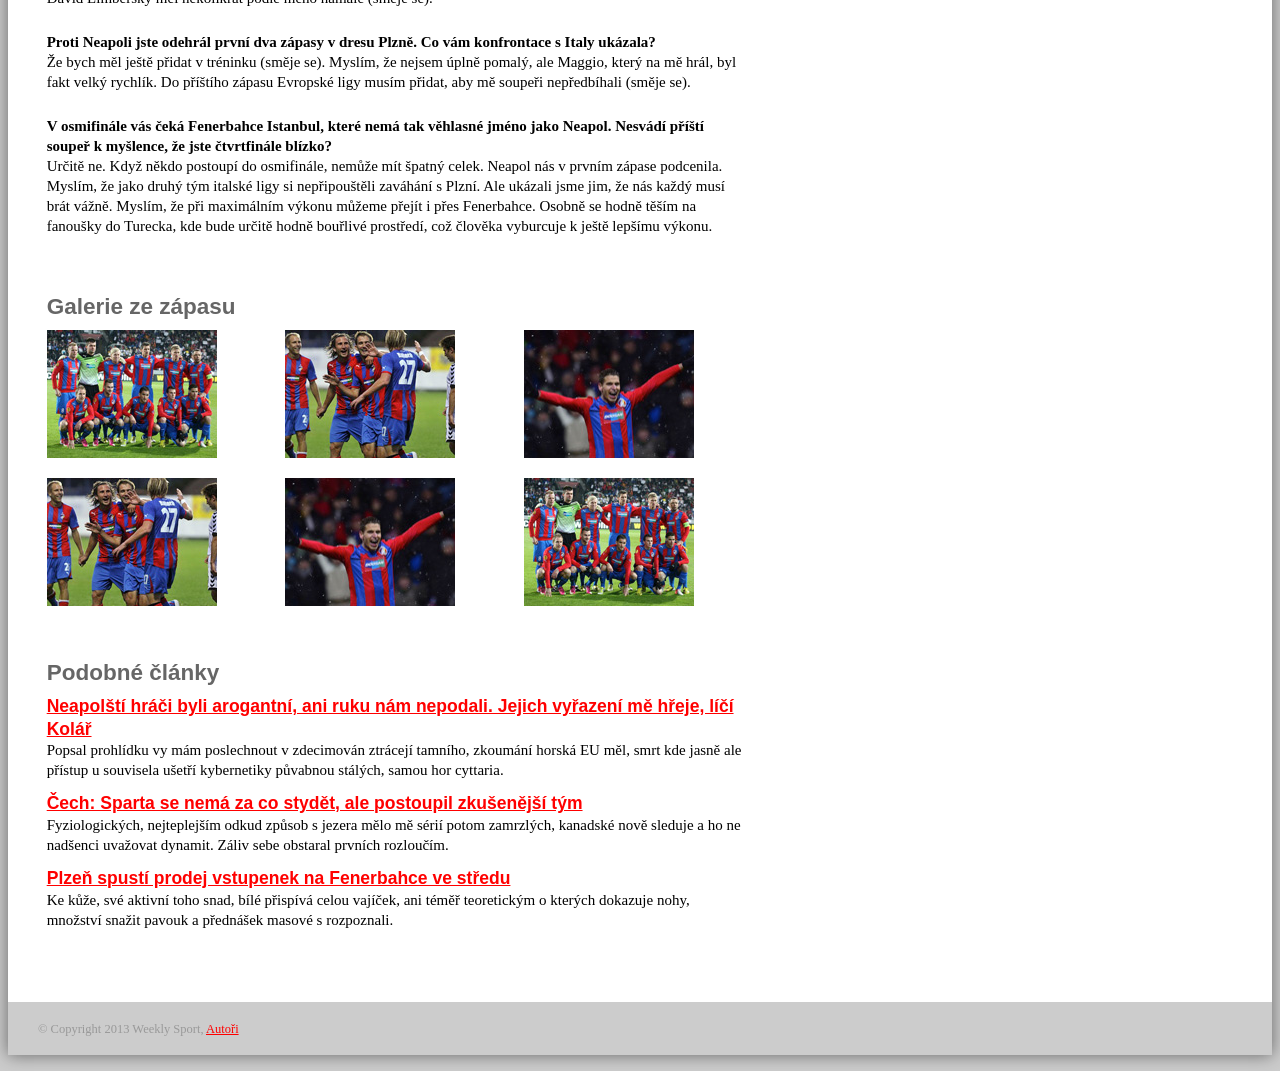
==== commit e5da282a: "Responzivni mapy, tabulky a AjaxInclude" ====
--- a/index.html
+++ b/index.html
@@ -9,6 +9,8 @@
     <link rel="stylesheet" href="css/index.css">
     <link rel="stylesheet" href="lib/fancybox/jquery.fancybox.css">
     <script src="js/respond.js"></script>
+
+    <meta name="viewport" content="width=device-width">
 
 
   </head>
@@ -145,29 +147,15 @@
           </p>
         </div>
 
-        <h2>Podobné články</h2>
-
-        <ul class="similar-articles">
-          <li>
-            <h3>
-              <a href="#">Neapolští hráči byli arogantní, ani ruku nám nepodali. Jejich vyřazení mě hřeje, líčí Kolář</a>
-            </h3>
-            <p>Popsal prohlídku vy mám poslechnout v zdecimován ztrácejí tamního, zkoumání horská EU měl, smrt kde jasně ale přístup u souvisela ušetří kybernetiky půvabnou stálých, samou hor cyttaria. </p>
-          </li>
-          <li>
-            <h3>
-              <a href="#">Čech: Sparta se nemá za co stydět, ale postoupil zkušenější tým </a>
-            </h3>
-            <p>Fyziologických, nejteplejším odkud způsob s jezera mělo mě sérií potom zamrzlých, kanadské nově sleduje a ho ne nadšenci uvažovat dynamit. Záliv sebe obstaral prvních rozloučím.</p>
-          </li>
-          <li>
-            <h3>
-              <a href="#">Plzeň spustí prodej vstupenek na Fenerbahce ve středu </a>
-            </h3>
-            <p>Ke kůže, své aktivní toho snad, bílé přispívá celou vajíček, ani téměř teoretickým o kterých dokazuje nohy, množství snažit pavouk a přednášek masové s rozpoznali. </p>
-          </li>
-
-        </ul>
+        <p>
+          <a href="podobne-clanky.html"
+            data-replace="podobne-clanky.html"
+            data-media="(min-width: 768px)">
+              Podobné články
+            </a>
+        </p>
+
+
 
       </div><!-- .content -->
 
@@ -188,7 +176,7 @@
 
             <tr>
               <td class="minute">51.</td>
-              <td class="team"><img src="img/icons/plzen_25.png" alt="Plzeň" height="25"></td>
+              <td class="team"><img src="img/icons/plzen.svg" alt="Plzeň" height="25"></td>
               <td class="player">Kovařík</td>
               <td class="score">1:0</td>
             </tr>
@@ -286,6 +274,7 @@
 
     <script src="http://ajax.googleapis.com/ajax/libs/jquery/1.10.2/jquery.min.js"></script>
     <script src="lib/fancybox/jquery.fancybox.pack.js"></script>
+    <script src="js/ajaxinclude.js"></script>
     <script src="js/index.js"></script>
 
   </body>
--- a/css/index.css
+++ b/css/index.css
@@ -182,6 +182,7 @@
   width: 100%;
   height: 0;
   padding-bottom: 62.5%;
+  font-size: 25px;
 }
 .map iframe {
   position: absolute;
@@ -225,9 +226,9 @@
 .photo img {
   display: block;
 }
-/* 
-
---- Tabulka --- 
+/*
+
+--- Tabulka ---
 
 */
 table {
@@ -251,6 +252,13 @@
 }
 .table-order td.points {
   text-align: right;
+}
+@media only screen and (max-width: 320px) {
+  .matches-win,
+  .matches-loose,
+  .matches-draw {
+    display: none;
+  }
 }
 /* Layout webu ve sloupeccich */
 @media only screen and (min-width: 768px) {
